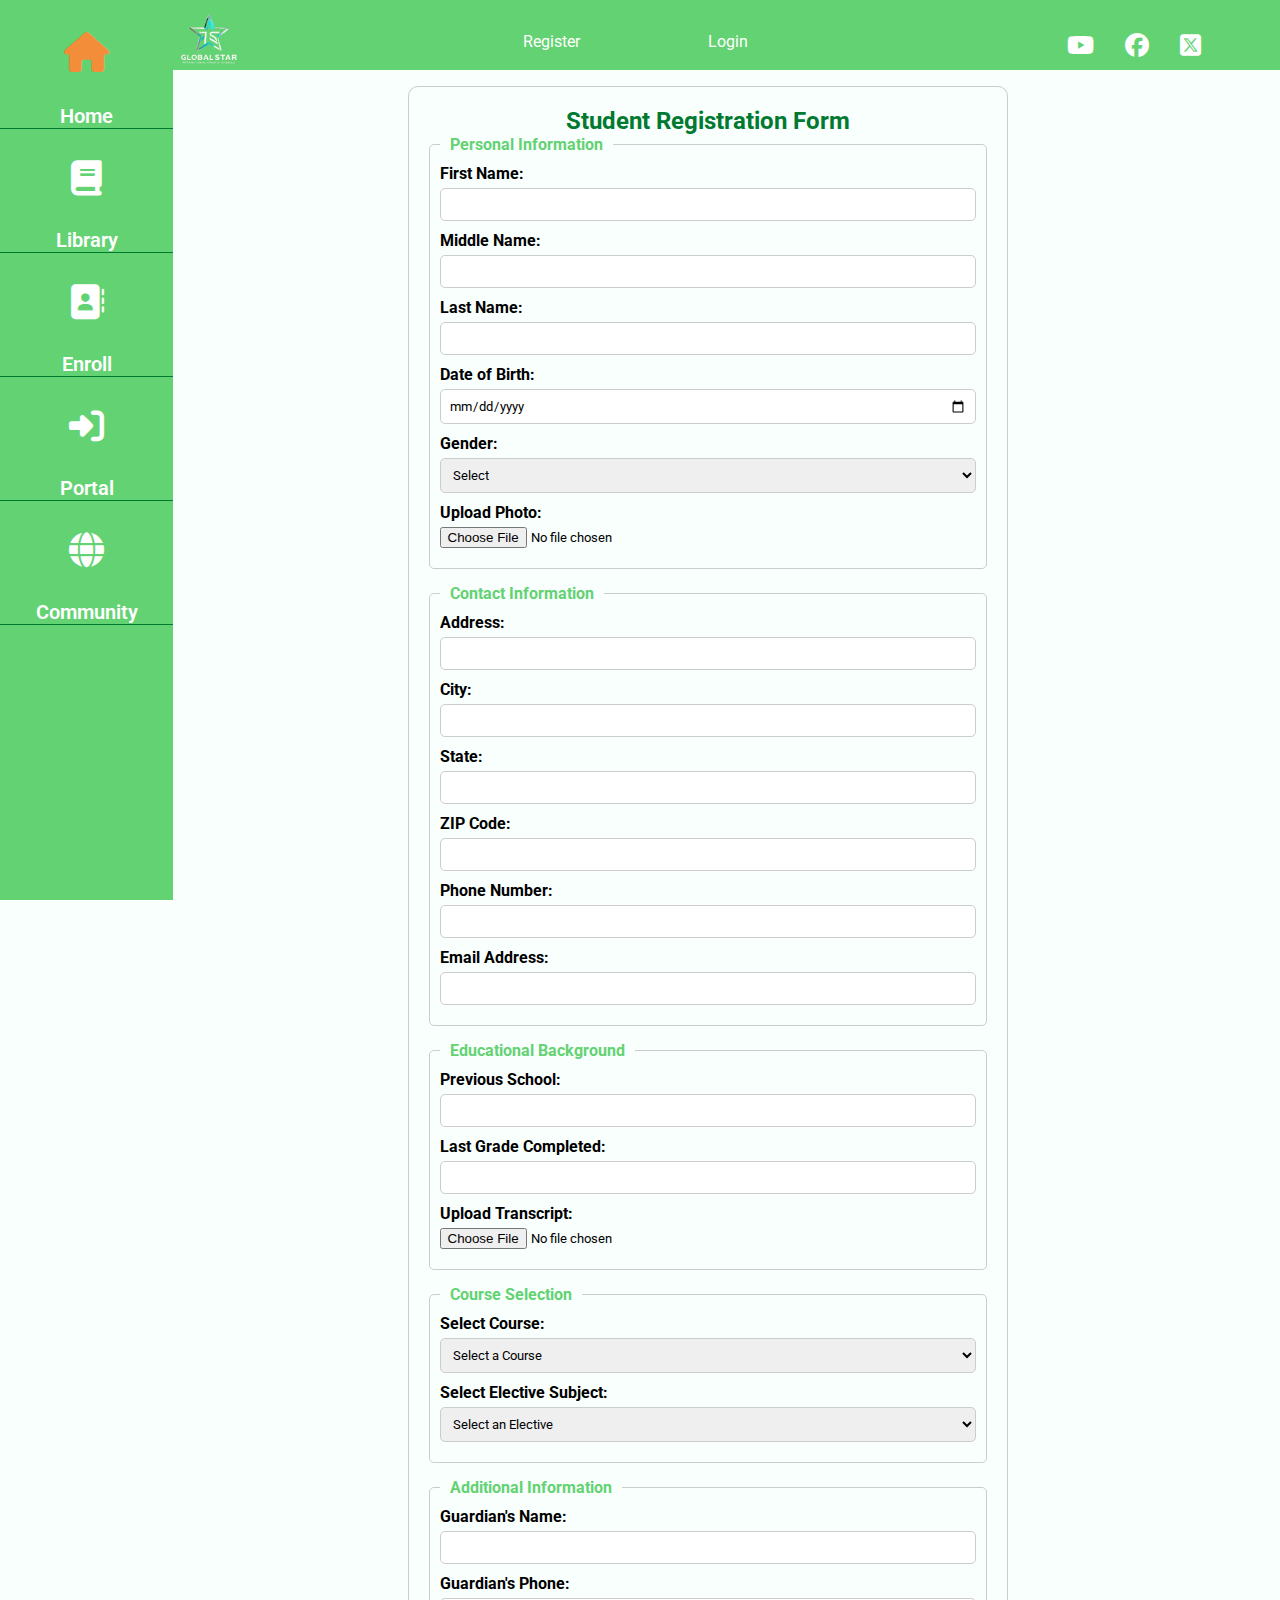
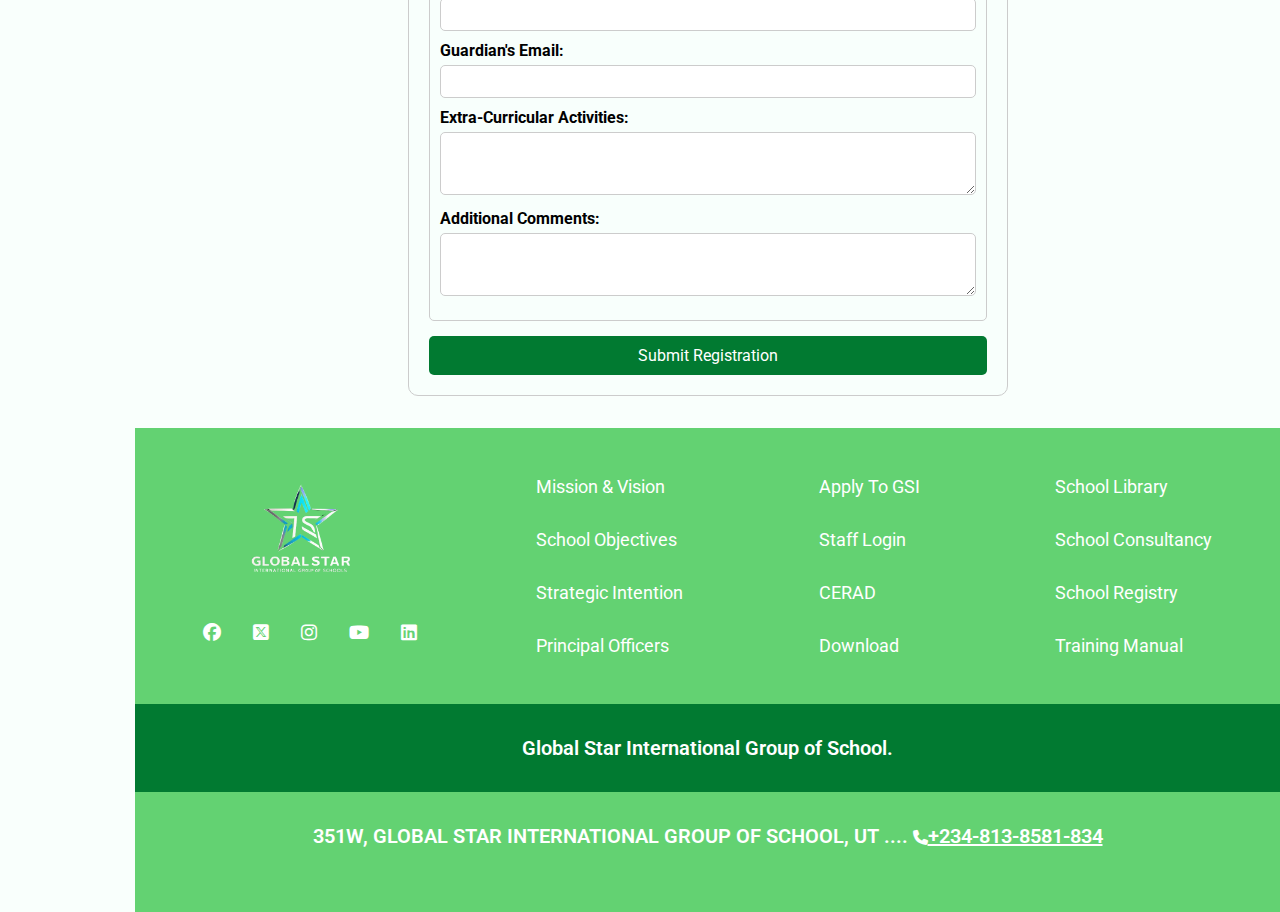
==== apply.html @ 1e9979b1 "Updated styling and fixed functionality" ====
<!DOCTYPE html>
<html lang="en">
<head>
  <meta charset="UTF-8">
  <meta name="viewport" content="width=device-width, initial-scale=1.0">
  <link rel="stylesheet" href="https://cdnjs.cloudflare.com/ajax/libs/font-awesome/6.5.1/css/all.min.css">
  <link rel="stylesheet" href="apply.css">
  <link rel="stylesheet" href="style.css">
  <script defer src="main.js"></script>

  <title>Contact</title>
</head>
<body>
    <div class="container">
      <div class="right-menu right" id="rightMenu">
        <div class="icon">
          <i class="fa-solid fa-house"></i>
          <div class="icon-text"><a href="/">home</a></div>
        </div>
        <div class="icon">
          <i class="fa-solid fa-book"></i>
          <div class="icon-text"><a href="library.html">library</a></div>
        </div>
        <div class="icon">
          <i class="fa-solid fa-address-book"></i>
          <div class="icon-text"><a href="apply.html">Enroll</a></div>
        </div>
        <div class="icon">
          <i class="fa-solid fa-right-to-bracket"></i>
          <div class="icon-text"><a href="portal.html">portal</a></div>
        </div>
        <div class="icon">
          <i class="fa-solid fa-globe"></i>
          <div class="icon-text"><a href="community.html">community</a></div>
        </div>
      </div>
      <div class="main-content">
        <header>
          <div class="navbar">
            <div class="logo">
              <img src="logo2.png" alt="">
            </div>
            <div class="navigation-menu">
              <nav>
                <li><a href="apply.html">register</a></li>
                <li><a href="login.html">login</a></li>
              </nav>
            </div>
            <div class="social-icons">
              <a href="https://www.youtube.com" target="_blank"><i class="fa-brands fa-youtube"></i></a>
              <a href="https://www.facebook.com" target="_blank"><i class="fa-brands fa-facebook"></i></a>
              <a href="https://www.twitter.com" target="_blank"><i class="fa-brands fa-square-x-twitter"></i></a>
            </div>
            <div class="hambuger-menu">
              <i class="fa-solid fa-bars"></i>
            </div>
          </div>
        </header> 

        <form id="registration-form" action="/submit-registration" method="POST" enctype="multipart/form-data">
          <h2>Student Registration Form</h2>
        
          <!-- Personal Information -->
          <fieldset>
            <legend>Personal Information</legend>
        
            <label for="first-name">First Name:</label>
            <input type="text" id="first-name" name="first_name" required>
        
            <label for="middle-name">Middle Name:</label>
            <input type="text" id="middle-name" name="middle_name">
        
            <label for="last-name">Last Name:</label>
            <input type="text" id="last-name" name="last_name" required>
        
            <label for="dob">Date of Birth:</label>
            <input type="date" id="dob" name="dob" required>
        
            <label for="gender">Gender:</label>
            <select id="gender" name="gender" required>
              <option value="">Select</option>
              <option value="male">Male</option>
              <option value="female">Female</option>
              <option value="other">Other</option>
            </select>
        
            <label for="photo">Upload Photo:</label>
            <input type="file" id="photo" name="photo" accept="image/*" required>
          </fieldset>
        
          <!-- Contact Information -->
          <fieldset>
            <legend>Contact Information</legend>
        
            <label for="address">Address:</label>
            <input type="text" id="address" name="address" required>
        
            <label for="city">City:</label>
            <input type="text" id="city" name="city" required>
        
            <label for="state">State:</label>
            <input type="text" id="state" name="state" required>
        
            <label for="zip">ZIP Code:</label>
            <input type="text" id="zip" name="zip" required>
        
            <label for="phone">Phone Number:</label>
            <input type="tel" id="phone" name="phone" required>
        
            <label for="email">Email Address:</label>
            <input type="email" id="email" name="email" required>
          </fieldset>
        
          <!-- Educational Background -->
          <fieldset>
            <legend>Educational Background</legend>
        
            <label for="previous-school">Previous School:</label>
            <input type="text" id="previous-school" name="previous_school" required>
        
            <label for="grade">Last Grade Completed:</label>
            <input type="text" id="grade" name="grade" required>
        
            <label for="transcript">Upload Transcript:</label>
            <input type="file" id="transcript" name="transcript" accept=".pdf,.doc,.docx" required>
          </fieldset>
        
          <!-- Course Selection -->
          <fieldset>
            <legend>Course Selection</legend>
        
            <label for="course">Select Course:</label>
            <select id="course" name="course" required>
              <option value="">Select a Course</option>
              <option value="science">Science</option>
              <option value="arts">Arts</option>
              <option value="commerce">Commerce</option>
              <option value="technology">Technology</option>
            </select>
        
            <label for="elective">Select Elective Subject:</label>
            <select id="elective" name="elective" required>
              <option value="">Select an Elective</option>
              <option value="math">Mathematics</option>
              <option value="physics">Physics</option>
              <option value="history">History</option>
              <option value="computer-science">Computer Science</option>
            </select>
          </fieldset>
        
          <!-- Additional Information -->
          <fieldset>
            <legend>Additional Information</legend>
        
            <label for="guardian-name">Guardian's Name:</label>
            <input type="text" id="guardian-name" name="guardian_name" required>
        
            <label for="guardian-phone">Guardian's Phone:</label>
            <input type="tel" id="guardian-phone" name="guardian_phone" required>
        
            <label for="guardian-email">Guardian's Email:</label>
            <input type="email" id="guardian-email" name="guardian_email">
        
            <label for="extra-curricular">Extra-Curricular Activities:</label>
            <textarea id="extra-curricular" name="extra_curricular" rows="3"></textarea>
        
            <label for="comments">Additional Comments:</label>
            <textarea id="comments" name="comments" rows="3"></textarea>
          </fieldset>
        
          <!-- Submit Button -->
          <button type="submit">Submit Registration</button>
        </form>


        <footer>
          <div class="footer-content">
            <div class="logo-icons">
              <img src="logo2.png" alt="" width="150px">
              <div class="logo-fa">
                <a href="https://www.facebook.com" target="_blank" class="social-icon"><i class="fa-brands fa-facebook"></i></a>
                <a href="https://www.twitter.com" target="_blank" class="social-icon"><i class="fa-brands fa-square-x-twitter"></i></a>
                <a href="https://www.instagram.com" target="_blank" class="social-icon"><i class="fa-brands fa-instagram"></i></a>
                <a href="https://www.youtube.com" target="_blank" class="social-icon"><i class="fa-brands fa-youtube"></i></a>
                <a href="https://www.linkedin.com" target="_blank" class="social-icon"><i class="fa-brands fa-linkedin"></i></a>
              </div>
            </div>
  
            <div class="footer-about">
              <ul>
                <li><a href="">mission & vision</a></li>
                <li><a href="">school objectives</a></li>
                <li><a href="">strategic intention</a></li>
                <li><a href="">principal officers</a></li>
              </ul>
            </div>
            <div class="footer-staff">
              <ul>
                <li><a href="">apply to GSI</a></li>
                <li><a href="">staff login</a></li>
                <li><a href="">CERAD</a></li>
                <li><a href="">download</a></li>
              </ul>
            </div>
            <div class="footer-network">
              <ul>
                <li><a href="">school library</a></li>
                <li><a href="">school consultancy</a></li>
                <li><a href="">school registry</a></li>
                <li><a href="">training manual</a></li>
              </ul>
            </div>
          </div>
          <div class="school-name">
              Global Star International Group of School.
          </div>
          <div class="school-location">
            351w, Global Star International Group of School, ut ....
            <span class="telephone-icon"><i class="fa-solid fa-phone"></i></span><span class="telephone">+234-813-8581-834</span>
          </div>
         </footer>
        
 
      </div>
  
    </div>

</body>
</html>
---- apply.css ----
:root{
  --primary-col: #017a31;
  --secondary-col:#0b9324;
  --primary-col-expanded: #63d272;
  --light-shadow: #f1e2ad;
  }
  body{
    background-color: var(--light-shadow);
  }
  form {
  max-width: 600px;
  margin: 0 auto;
  padding: 20px;
  border: 1px solid #ccc;
  border-radius: 10px;
  background-color: var(--light-shadow);
}

h2 {
  text-align: center;
  color: var(--primary-col);
}

fieldset {
  margin-bottom: 15px;
  padding: 10px;
  border: 1px solid #ccc;
  border-radius: 5px;
}

legend {
  color: var(--primary-col-expanded);
  padding: 0 10px;
  font-weight: bold;
}

label {
  display: block;
  margin-bottom: 5px;
  font-weight: bold;
}

input[type="text"],
input[type="date"],
input[type="tel"],
input[type="email"],
select,
textarea {
  width: 100%;
  padding: 8px;
  margin-bottom: 10px;
  border: 1px solid #ccc;
  border-radius: 5px;
}

input[type="file"] {
  margin-bottom: 10px;
}

button[type="submit"] {
  display: block;
  width: 100%;
  padding: 10px;
  background-color: var(--primary-col);
  color: white;
  border: none;
  border-radius: 5px;
  cursor: pointer;
  font-size: 16px;
}

button[type="submit"]:hover {
  background-color: var(--primary-col-expanded);
}
---- style.css ----
@import url('https://fonts.googleapis.com/css2?family=Playfair+Display:ital,wght@0,400..900;1,400..900&family=Roboto:ital,wght@0,100;0,300;0,400;0,500;0,700;0,900;1,100;1,300;1,400;1,500;1,700;1,900&display=swap');


*{
  padding: 0;
  margin: 0;
  box-sizing: border-box;
  font-family: "Roboto", "Playfair Display", system-ui, sans-serif;
}

:root{
--primary-col: #017a31;
--secondary-col:#f38d3a;
--primary-col-expanded: #63d272;
--light-shadow: #f8fffbd3;
}

body{
  overflow-x: hidden;
  padding: 0%;
  margin: 0%;
  box-sizing: border-box;
  max-height: 60vh;
  background:var(--light-shadow);
}

.container{
  display: flex;
  justify-content: space-between;
}

/* menu right */
.right-menu{
  background:var(--primary-col-expanded);
  text-align: center;
  height: 100%;
  position: fixed;
  z-index: 100;
}

.fa-solid{
  color: white;
  font-size: 35px;
  padding: 2rem 4rem;
}

.fa-solid:hover{
  color: var(--secondary-col);
  font-size:40px;
  transition: ease-in-out .5s;
}

.icon{
  border:1px solid var(--primary-col) ;
  border-left: none;
  border-top: none;
  border-right: none;
}

.icon-text a{
  font-size:20px ;
  text-transform: capitalize;
  padding-bottom: 1rem;
  font-weight: 600;
  color: white;
  text-decoration: none;
}

/* main start */

.main-content{
position: relative;
margin-left: 135px;
width: 100%;
}

/* header */

header{
  margin-bottom: 1rem;
}

.navbar{
  display: flex;
  justify-content: space-between;
  vertical-align: middle;
  padding: 0 2rem ;
  height: 70px;
  background-color:var(--primary-col-expanded);
}

.logo img{
  width: 85px;
  text-align: center;
}

.logo{
  text-align: center;
}

.navigation-menu nav{
  display: flex;
}

.navigation-menu nav li{
  list-style: none;
  padding: 2rem;
}
.navigation-menu nav a{
  text-decoration: none;
  font-size: 16px;
  text-transform: capitalize;
  padding: 2rem;
  color: white;
}

.social-icons{
  display: flex;
  justify-content: space-between;
  padding: 2rem;
  font-size: 20px;
}
.fa-brands{
  padding-left:1rem ;

}

.social-icons a {
  color: white;
  margin-right: 15px;
  font-size: 24px;
  text-decoration: none;
  transition: transform 0.3s ease, color 0.3s ease;
}

.social-icons a:hover {
  color: var(--secondary-col);
  transform: scale(1.2);
}

.social-icons a:hover {
  transform: scale(1.2) translateY(-5px);
  transition: transform 0.3s ease-out, color 0.3s ease-out;
}

.hambuger-menu{
  display: none;
}

.header-content{
  background-image: url(header-bg.jpg);
  background-size: cover !important;
  height: 100vh;
  text-align: center;
}

.header-content h2{
  color:#fcf4f4;
  text-align: center;
  font-size: 65px;
  font-weight:900;
  padding: 11rem;
  line-height: 1.3;
}

/* school detail */

.school-details{
  display: flex;
  justify-content: space-around;
}

.school-card{
  text-align: center;
  background-color: white;
  padding: 4rem;
  transform: translateY(-30%);
  background: white;
  border-radius: 10px;
}

.school-card h3{
  padding-top: 1rem;
  font-size: 20px;
}
.school-card p{
  padding-top: 1rem;
  color: gray;
}

 /* about */
 .about{
  margin-bottom: 2rem;
 }

 .about-welcome-address{
  display: grid;
  grid-template-columns: 1fr 1fr;
  justify-content: space-around;
  grid-column-gap: 4rem;
  grid-row-gap: 4rem;
  padding-left: 3rem;
  padding-right: 3rem;
 }

 .about-principal,
 .about-video{
  text-align: center;
  line-height: 1.5;
 }

 /* .about-video{
  border: 1px solid red;
  
 }

 .about-video video{
  border: 4px solid red;
 } */

 .principal-image img{
  border-left:5px solid var(--secondary-col);
  border-top:5px solid var(--primary-col);
  border-right:5px solid var(--primary-col);
  border-bottom-left-radius: 10rem;
 }

/* welcome content */
.welcome-section{
  background-image: black;
  padding:4rem 5rem;
  margin: 0 auto;
  align-items: center;
  background-color: var(--light-shadow);
}

.wel{
  font-size: 22px;
  text-align: center;
  padding-bottom: 6rem;
}

.underline{
  margin: 0 auto;
  text-align: center;
  width: 80px;
  height: 3px;
  background-color:var(--primary-col);
  border-radius: 5px;
}

.convincing-section{
  padding:7rem 5rem ;
  background-color:var(--primary-col);
  border-bottom-right-radius: 70px;
  border-top-left-radius: 70px;
  color: var(--light-shadow);
  display:grid;
  justify-content: space-between;
  grid-template-columns: 1fr 1fr;  
}

video{
  width: 400px;
}

.convincing-title h2{
  font-size: 20px;
  padding-bottom: 2rem;
}
.convincing-words{
  line-height: 1.5;
  font-size: 14px;
}

/* officers */

.officer{
  padding-bottom: 6rem;
}

.school-officers{
  padding: 4rem;
  display: flex;
  justify-content: space-evenly;
  grid-column-gap: 4rem;
}


.registry-office{
  transform: translateY(15%);
}
.bursar-office{
  transform: translateY(30%);
}

.principal-office h3,
.registry-office h3,
.bursar-office h3{
  text-transform: capitalize;
  color: gray !important;;
  font-weight: lighter;
}

.principal-office,
.registry-office,
.bursar-office{  
  background-color: var(--light-shadow);
  line-height: 1.5;
  border-radius: 5px;
  height: 55vh;
  padding: 2rem;
  text-align: center;
  border: 1px solid gray;
  box-shadow: 4px 4px 4px gray;
}
/* 
.principal-office p,
.registry-office p,
.bursar-office p{  
 font-size: 14px;
} */

.principal-office img,
.registry-office img,
.bursar-office img{
  width: 120px;
  aspect-ratio: 1/1;
  border: 1px solid var(--primary-col);
  border-radius: 50%;
  box-shadow: 4px 4px 4px var(--primary-col);
}

.principal-office:hover,
.registry-office:hover,
.bursar-office:hover{
  padding-bottom:1px ;
  transition: ease-in-out .5s;
}


/* footer */

footer{
  margin-top:2rem ;
  padding:2rem 0 ;
  background:var(--primary-col-expanded);
}

.footer-content{
  display: flex;
  justify-content: space-around;
  flex-direction: row;
  padding-bottom: 2rem;
}

.logo-icons{
  display: block;
  text-align: center;
}
.logo-fa{
  font-size: 25px;
  color: white;
  display: flex;
}

.social-icon {
  color: var(--primary-col); 
  font-size: 24px;
  text-decoration: none;
  transition: transform 0.3s ease, color 0.3s ease;
}

.social-icon:hover {
  color: var(--secondary-col); 
  transform: scale(1.2); 
}

.social-icon:hover {
  color: var(--secondary-col);
  transform: scale(1.2) translateY(-5px); 
  transition: transform 0.3s ease-out, color 0.3s ease-out;
}


.footer-content a{
  color: white !important;
  text-transform: capitalize;
  text-decoration: none;
  padding: 0.5rem;
  font-size: 18px;
}

.footer-content a:hover{
font-size: 16px;
}

.footer-content li{
  padding: 1rem;
  list-style: none;
}
.school-name,
.school-location{
  text-align: center;
  font-size: 20px;
  font-weight:600;
  color:white;
}
.school-name{
  background: var(--primary-col);
  padding: 2rem 0; 
}
.school-location{
  padding: 2rem 0; 
  text-transform: uppercase;
}
.telephone{
  text-decoration: underline;
}
.fa-phone{
  font-size: 15px;
  padding-left:.5rem ;
  padding: 0;
}
.fa-phone:hover{
  color: #1da1f2;
  font-size:20px;
  transition: ease-in-out .5s;
}

/* media query */

@media (max-width:850px) {

  body{
    font-size: 14px;
  }
  .right-menu{
    display: block;
    width: 100%;
    height: 100%; 
  }
  .right{
    display: none;
  }

  .main-content{
    width: 100%;
    margin-left: 0;
  }

  .social-icons{
    display:none;
  }

  .hambuger-menu{
    display: block;
    color: red;
  }

  .header-content{
    background-image: url(header-bg.jpg);
    background-size: cover !important;
    height: 50vh;
    width: 100%;
    text-align: center;
  }

  .header-content h2{
    color:#fcf4f4;
    font-size: 2.5rem;
    font-weight:900;
    padding: 5rem;
  }

  .school-details{
    display: block;
  }

  .about-welcome-address{
    display: block;
  }

  .about-principal{
    margin-bottom: 2rem;
  }

  .about-video video{
    width: 90%;
    margin: 0 auto;
  }

  .welcome-section{
    padding: 0;
  }

  .wel{
    margin-top: 1rem;
  }

  .convincing-section{
    padding: 2rem 3rem;
    grid-template-columns: 1fr;
    order: 2;
    flex-direction: column-reverse;
    width: 100%;
    border-radius: none;
    border-bottom-right-radius: 0;
    border-top-left-radius: 0;
  }

  .convincing-gif video{
    margin: 0 auto;
    width: 95%;
  }

  .school-officers{
    padding: 4rem;
    display: block;
    /* justify-content: space-evenly;
    grid-column-gap: 4rem; */
  }

  .footer-content{
    display: grid;
    grid-template-columns: 1fr 1fr;
    font-size: 14px;
    justify-content: space-around;
    flex-direction: row;
    padding: 2rem;
  }

  .right-menu {
    display: none;
    opacity: 0;
    transition: opacity 0.5s ease-in-out;
  }
  
  /* Show the menu when active */
  .right-menu.active {
    display: block;
    opacity: 1;
  }
  
  /* Optionally, style the active state of the hamburger menu */
  .hambuger-menu.active i {
    color: var(--secondary-col); /* Change icon color on active */
    transform: rotate(90deg); /* Rotate icon on active */
    transition: transform 0.3s ease;
  }
}
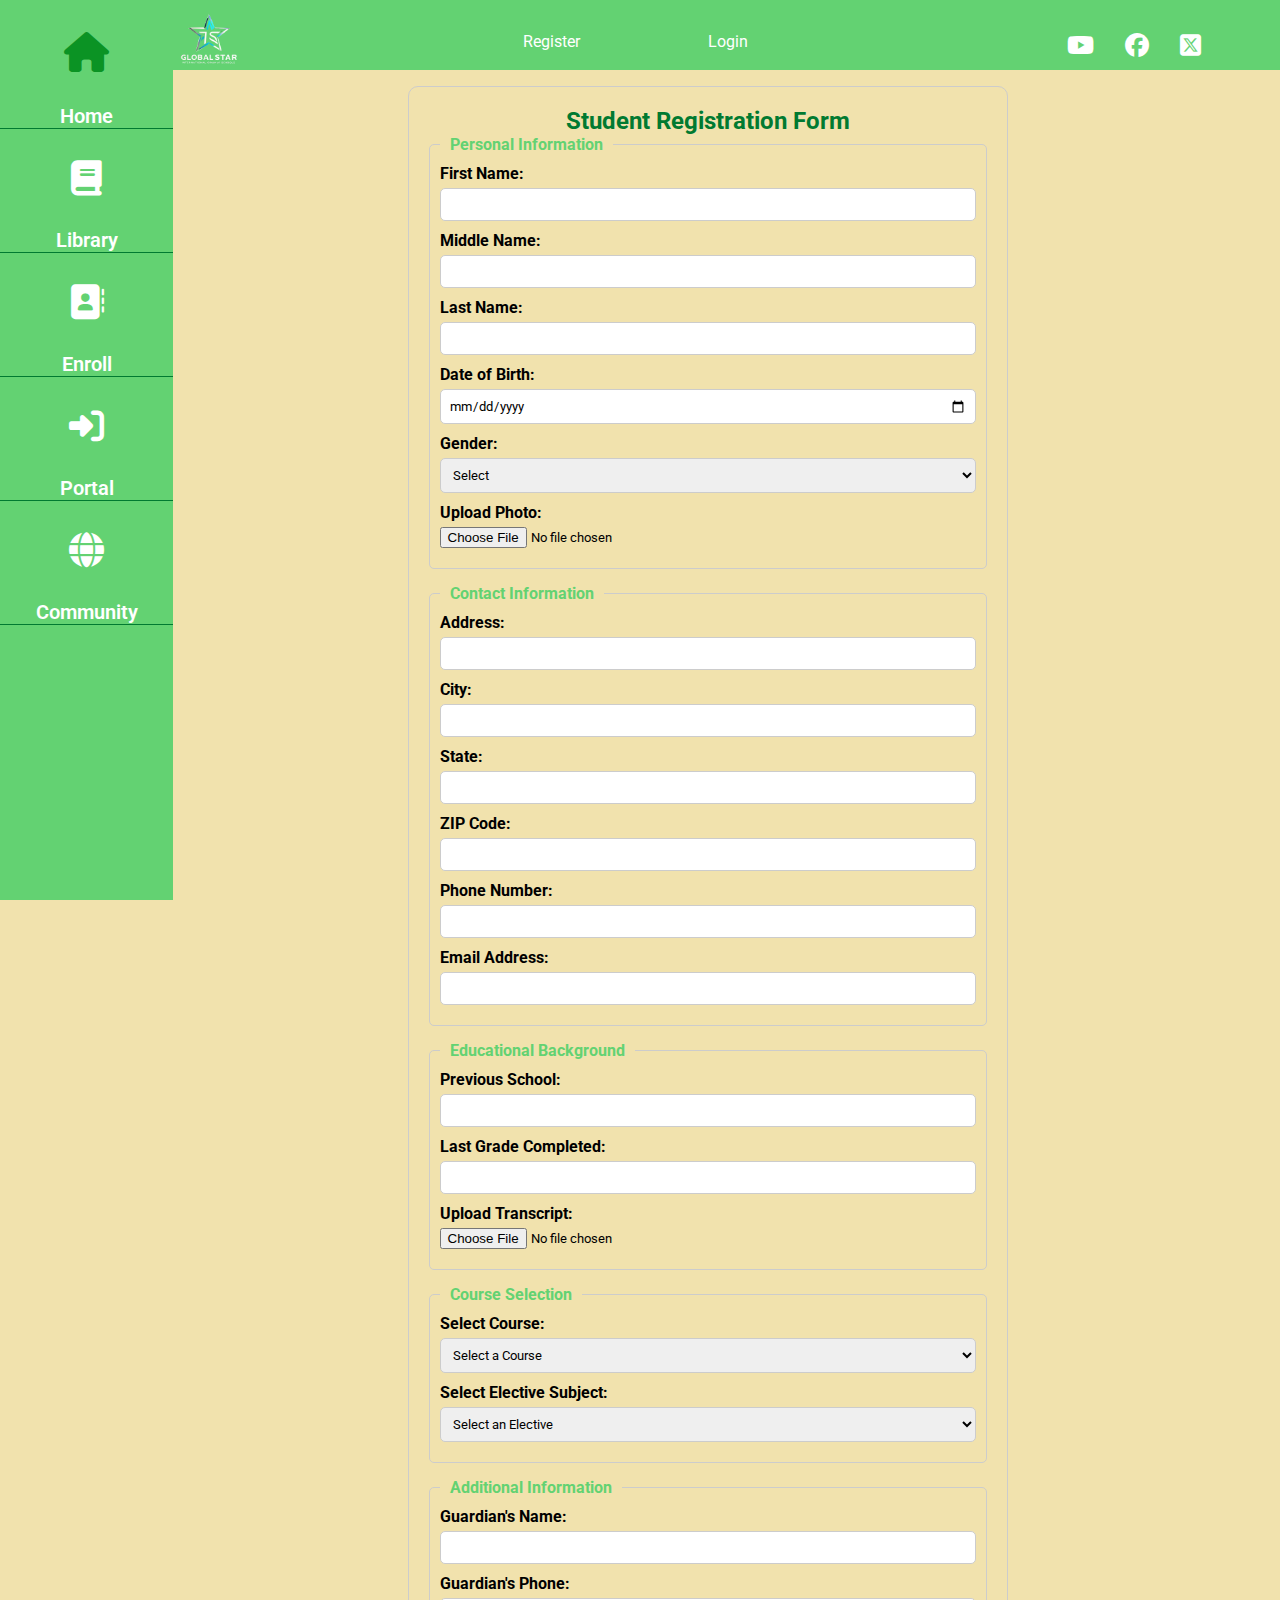
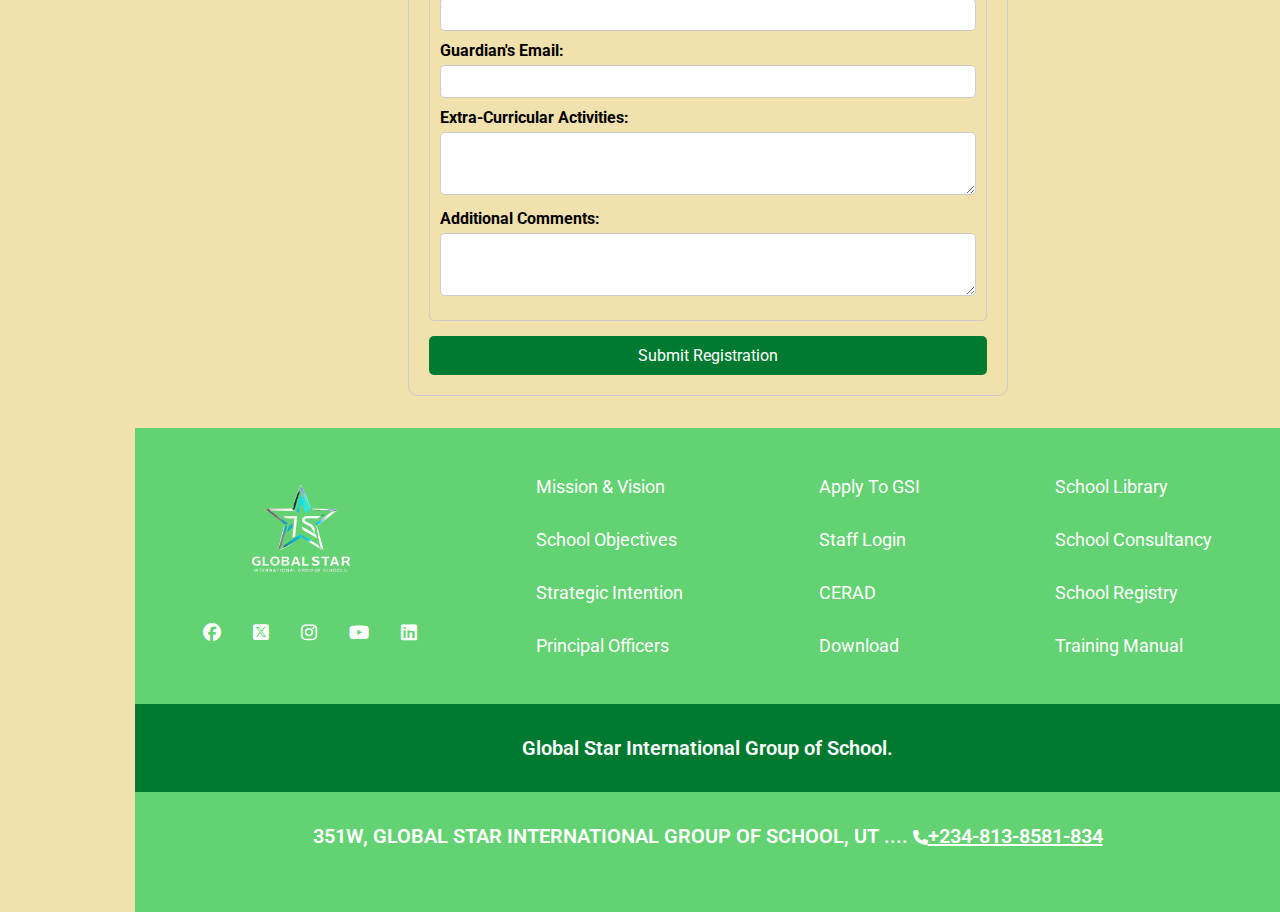
==== commit b19202e6: "Organize project files" ====
--- a/apply.html
+++ b/apply.html
@@ -4,9 +4,10 @@
   <meta charset="UTF-8">
   <meta name="viewport" content="width=device-width, initial-scale=1.0">
   <link rel="stylesheet" href="https://cdnjs.cloudflare.com/ajax/libs/font-awesome/6.5.1/css/all.min.css">
-  <link rel="stylesheet" href="apply.css">
-  <link rel="stylesheet" href="style.css">
-  <script defer src="main.js"></script>
+  <link rel="stylesheet" href="/css/style.css">
+  <link rel="shortcut icon" href="/asset/logo.png" type="image/x-icon">
+  <link rel="stylesheet" href="/css/apply.css">
+  <script defer src="/js/script.js"></script>
 
   <title>Contact</title>
 </head>
@@ -38,7 +39,7 @@
         <header>
           <div class="navbar">
             <div class="logo">
-              <img src="logo2.png" alt="">
+              <img src="/asset/logo.png" alt="">
             </div>
             <div class="navigation-menu">
               <nav>
@@ -176,7 +177,7 @@
         <footer>
           <div class="footer-content">
             <div class="logo-icons">
-              <img src="logo2.png" alt="" width="150px">
+              <img src="/asset/logo.png" alt="" width="150px">
               <div class="logo-fa">
                 <a href="https://www.facebook.com" target="_blank" class="social-icon"><i class="fa-brands fa-facebook"></i></a>
                 <a href="https://www.twitter.com" target="_blank" class="social-icon"><i class="fa-brands fa-square-x-twitter"></i></a>
--- a/css/style.css
+++ b/css/style.css
@@ -0,0 +1,554 @@
+@import url('https://fonts.googleapis.com/css2?family=Playfair+Display:ital,wght@0,400..900;1,400..900&family=Roboto:ital,wght@0,100;0,300;0,400;0,500;0,700;0,900;1,100;1,300;1,400;1,500;1,700;1,900&display=swap');
+
+
+*{
+  padding: 0;
+  margin: 0;
+  box-sizing: border-box;
+  font-family: "Roboto", "Playfair Display", system-ui, sans-serif;
+}
+
+:root{
+--primary-col: #017a31;
+--secondary-col:#f38d3a;
+--primary-col-expanded: #63d272;
+--light-shadow: #f8fffbd3;
+}
+
+body{
+  overflow-x: hidden;
+  padding: 0%;
+  margin: 0%;
+  box-sizing: border-box;
+  max-height: 60vh;
+  background:var(--light-shadow);
+}
+
+.container{
+  display: flex;
+  justify-content: space-between;
+}
+
+/* menu right */
+.right-menu{
+  background:var(--primary-col-expanded);
+  text-align: center;
+  height: 100%;
+  position: fixed;
+  z-index: 100;
+}
+
+.fa-solid{
+  color: white;
+  font-size: 35px;
+  padding: 2rem 4rem;
+}
+
+.fa-solid:hover{
+  color: var(--secondary-col);
+  font-size:40px;
+  transition: ease-in-out .5s;
+}
+
+.icon{
+  border:1px solid var(--primary-col) ;
+  border-left: none;
+  border-top: none;
+  border-right: none;
+}
+
+.icon-text a{
+  font-size:20px ;
+  text-transform: capitalize;
+  padding-bottom: 1rem;
+  font-weight: 600;
+  color: white;
+  text-decoration: none;
+}
+
+/* main start */
+
+.main-content{
+position: relative;
+margin-left: 135px;
+width: 100%;
+}
+
+/* header */
+
+header{
+  margin-bottom: 1rem;
+}
+
+.navbar{
+  display: flex;
+  justify-content: space-between;
+  vertical-align: middle;
+  padding: 0 2rem ;
+  height: 70px;
+  background-color:var(--primary-col-expanded);
+}
+
+.logo img{
+  width: 85px;
+  text-align: center;
+}
+
+.logo{
+  text-align: center;
+}
+
+.navigation-menu nav{
+  display: flex;
+}
+
+.navigation-menu nav li{
+  list-style: none;
+  padding: 2rem;
+}
+.navigation-menu nav a{
+  text-decoration: none;
+  font-size: 16px;
+  text-transform: capitalize;
+  padding: 2rem;
+  color: white;
+}
+
+.social-icons{
+  display: flex;
+  justify-content: space-between;
+  padding: 2rem;
+  font-size: 20px;
+}
+.fa-brands{
+  padding-left:1rem ;
+
+}
+
+.social-icons a {
+  color: white;
+  margin-right: 15px;
+  font-size: 24px;
+  text-decoration: none;
+  transition: transform 0.3s ease, color 0.3s ease;
+}
+
+.social-icons a:hover {
+  color: var(--secondary-col);
+  transform: scale(1.2);
+}
+
+.social-icons a:hover {
+  transform: scale(1.2) translateY(-5px);
+  transition: transform 0.3s ease-out, color 0.3s ease-out;
+}
+
+.hambuger-menu{
+  display: none;
+}
+
+.header-content{
+  background-image:url(/asset/header-bg.jpg);
+  background-size: cover !important;
+  height: 100vh;
+  text-align: center;
+}
+
+.header-content h2{
+  color:#fcf4f4;
+  text-align: center;
+  font-size: 65px;
+  font-weight:900;
+  padding: 11rem;
+  line-height: 1.3;
+}
+
+/* school detail */
+
+.school-details{
+  display: flex;
+  justify-content: space-around;
+}
+
+.school-card{
+  text-align: center;
+  background-color: white;
+  padding: 4rem;
+  transform: translateY(-30%);
+  background: white;
+  border-radius: 10px;
+}
+
+.school-card h3{
+  padding-top: 1rem;
+  font-size: 20px;
+}
+.school-card p{
+  padding-top: 1rem;
+  color: gray;
+}
+
+ /* about */
+ .about{
+  margin-bottom: 2rem;
+ }
+
+ .about-welcome-address{
+  display: grid;
+  grid-template-columns: 1fr 1fr;
+  justify-content: space-around;
+  grid-column-gap: 4rem;
+  grid-row-gap: 4rem;
+  padding-left: 3rem;
+  padding-right: 3rem;
+ }
+
+ .about-principal,
+ .about-video{
+  text-align: center;
+  line-height: 1.5;
+ }
+
+ /* .about-video{
+  border: 1px solid red;
+  
+ }
+
+ .about-video video{
+  border: 4px solid red;
+ } */
+
+ .principal-image img{
+  border-left:5px solid var(--secondary-col);
+  border-top:5px solid var(--primary-col);
+  border-right:5px solid var(--primary-col);
+  border-bottom-left-radius: 10rem;
+ }
+
+/* welcome content */
+.welcome-section{
+  background-image: black;
+  padding:4rem 5rem;
+  margin: 0 auto;
+  align-items: center;
+  background-color: var(--light-shadow);
+}
+
+.wel{
+  font-size: 22px;
+  text-align: center;
+  padding-bottom: 6rem;
+}
+
+.underline{
+  margin: 0 auto;
+  text-align: center;
+  width: 80px;
+  height: 3px;
+  background-color:var(--primary-col);
+  border-radius: 5px;
+}
+
+.convincing-section{
+  padding:7rem 5rem ;
+  background-color:var(--primary-col);
+  border-bottom-right-radius: 70px;
+  border-top-left-radius: 70px;
+  color: var(--light-shadow);
+  display:grid;
+  justify-content: space-between;
+  grid-template-columns: 1fr 1fr;  
+}
+
+video{
+  width: 400px;
+}
+
+.convincing-title h2{
+  font-size: 20px;
+  padding-bottom: 2rem;
+}
+.convincing-words{
+  line-height: 1.5;
+  font-size: 14px;
+}
+
+/* officers */
+
+.officer{
+  padding-bottom: 6rem;
+}
+
+.school-officers{
+  padding: 4rem;
+  display: flex;
+  justify-content: space-evenly;
+  grid-column-gap: 4rem;
+}
+
+
+.registry-office{
+  transform: translateY(15%);
+}
+.bursar-office{
+  transform: translateY(30%);
+}
+
+.principal-office h3,
+.registry-office h3,
+.bursar-office h3{
+  text-transform: capitalize;
+  color: gray !important;;
+  font-weight: lighter;
+}
+
+.principal-office,
+.registry-office,
+.bursar-office{  
+  background-color: var(--light-shadow);
+  line-height: 1.5;
+  border-radius: 5px;
+  height: 55vh;
+  padding: 2rem;
+  text-align: center;
+  border: 1px solid gray;
+  box-shadow: 4px 4px 4px gray;
+}
+/* 
+.principal-office p,
+.registry-office p,
+.bursar-office p{  
+ font-size: 14px;
+} */
+
+.principal-office img,
+.registry-office img,
+.bursar-office img{
+  width: 120px;
+  aspect-ratio: 1/1;
+  border: 1px solid var(--primary-col);
+  border-radius: 50%;
+  box-shadow: 4px 4px 4px var(--primary-col);
+}
+
+.principal-office:hover,
+.registry-office:hover,
+.bursar-office:hover{
+  padding-bottom:1px ;
+  transition: ease-in-out .5s;
+}
+
+
+/* footer */
+
+footer{
+  margin-top:2rem ;
+  padding:2rem 0 ;
+  background:var(--primary-col-expanded);
+}
+
+.footer-content{
+  display: flex;
+  justify-content: space-around;
+  flex-direction: row;
+  padding-bottom: 2rem;
+}
+
+.logo-icons{
+  display: block;
+  text-align: center;
+}
+.logo-fa{
+  font-size: 25px;
+  color: white;
+  display: flex;
+}
+
+.social-icon {
+  color: var(--primary-col); 
+  font-size: 24px;
+  text-decoration: none;
+  transition: transform 0.3s ease, color 0.3s ease;
+}
+
+.social-icon:hover {
+  color: var(--secondary-col); 
+  transform: scale(1.2); 
+}
+
+.social-icon:hover {
+  color: var(--secondary-col);
+  transform: scale(1.2) translateY(-5px); 
+  transition: transform 0.3s ease-out, color 0.3s ease-out;
+}
+
+
+.footer-content a{
+  color: white !important;
+  text-transform: capitalize;
+  text-decoration: none;
+  padding: 0.5rem;
+  font-size: 18px;
+}
+
+.footer-content a:hover{
+font-size: 16px;
+}
+
+.footer-content li{
+  padding: 1rem;
+  list-style: none;
+}
+.school-name,
+.school-location{
+  text-align: center;
+  font-size: 20px;
+  font-weight:600;
+  color:white;
+}
+.school-name{
+  background: var(--primary-col);
+  padding: 2rem 0; 
+}
+.school-location{
+  padding: 2rem 0; 
+  text-transform: uppercase;
+}
+.telephone{
+  text-decoration: underline;
+}
+.fa-phone{
+  font-size: 15px;
+  padding-left:.5rem ;
+  padding: 0;
+}
+.fa-phone:hover{
+  color: #1da1f2;
+  font-size:20px;
+  transition: ease-in-out .5s;
+}
+
+/* media query */
+
+@media (max-width:850px) {
+
+  body{
+    font-size: 14px;
+  }
+  .right-menu{
+    display: block;
+    width: 100%;
+    height: 100%; 
+  }
+  .right{
+    display: none;
+  }
+
+  .main-content{
+    width: 100%;
+    margin-left: 0;
+  }
+
+  .social-icons{
+    display:none;
+  }
+
+  .hambuger-menu{
+    display: block;
+    color: red;
+  }
+
+  .header-content{
+    background-image: url(header-bg.jpg);
+    background-size: cover !important;
+    height: 50vh;
+    width: 100%;
+    text-align: center;
+  }
+
+  .header-content h2{
+    color:#fcf4f4;
+    font-size: 2.5rem;
+    font-weight:900;
+    padding: 5rem;
+  }
+
+  .school-details{
+    display: block;
+  }
+
+  .about-welcome-address{
+    display: block;
+  }
+
+  .about-principal{
+    margin-bottom: 2rem;
+  }
+
+  .about-video video{
+    width: 90%;
+    margin: 0 auto;
+  }
+
+  .welcome-section{
+    padding: 0;
+  }
+
+  .wel{
+    margin-top: 1rem;
+  }
+
+  .convincing-section{
+    padding: 2rem 3rem;
+    grid-template-columns: 1fr;
+    order: 2;
+    flex-direction: column-reverse;
+    width: 100%;
+    border-radius: none;
+    border-bottom-right-radius: 0;
+    border-top-left-radius: 0;
+  }
+
+  .convincing-gif video{
+    margin: 0 auto;
+    width: 95%;
+  }
+
+  .school-officers{
+    padding: 4rem;
+    display: block;
+    /* justify-content: space-evenly;
+    grid-column-gap: 4rem; */
+  }
+
+  .footer-content{
+    display: grid;
+    grid-template-columns: 1fr 1fr;
+    font-size: 14px;
+    justify-content: space-around;
+    flex-direction: row;
+    padding: 2rem;
+  }
+
+  .right-menu {
+    display: none;
+    opacity: 0;
+    transition: opacity 0.5s ease-in-out;
+  }
+  
+  /* Show the menu when active */
+  .right-menu.active {
+    display: block;
+    opacity: 1;
+  }
+  
+  /* Optionally, style the active state of the hamburger menu */
+  .hambuger-menu.active i {
+    color: var(--secondary-col); /* Change icon color on active */
+    transform: rotate(90deg); /* Rotate icon on active */
+    transition: transform 0.3s ease;
+  }
+}
+
+
+
--- a/css/apply.css
+++ b/css/apply.css
@@ -0,0 +1,75 @@
+
+:root{
+  --primary-col: #017a31;
+  --secondary-col:#0b9324;
+  --primary-col-expanded: #63d272;
+  --light-shadow: #f1e2ad;
+  }
+  body{
+    background-color: var(--light-shadow);
+  }
+  form {
+  max-width: 600px;
+  margin: 0 auto;
+  padding: 20px;
+  border: 1px solid #ccc;
+  border-radius: 10px;
+  background-color: var(--light-shadow);
+}
+
+h2 {
+  text-align: center;
+  color: var(--primary-col);
+}
+
+fieldset {
+  margin-bottom: 15px;
+  padding: 10px;
+  border: 1px solid #ccc;
+  border-radius: 5px;
+}
+
+legend {
+  color: var(--primary-col-expanded);
+  padding: 0 10px;
+  font-weight: bold;
+}
+
+label {
+  display: block;
+  margin-bottom: 5px;
+  font-weight: bold;
+}
+
+input[type="text"],
+input[type="date"],
+input[type="tel"],
+input[type="email"],
+select,
+textarea {
+  width: 100%;
+  padding: 8px;
+  margin-bottom: 10px;
+  border: 1px solid #ccc;
+  border-radius: 5px;
+}
+
+input[type="file"] {
+  margin-bottom: 10px;
+}
+
+button[type="submit"] {
+  display: block;
+  width: 100%;
+  padding: 10px;
+  background-color: var(--primary-col);
+  color: white;
+  border: none;
+  border-radius: 5px;
+  cursor: pointer;
+  font-size: 16px;
+}
+
+button[type="submit"]:hover {
+  background-color: var(--primary-col-expanded);
+}
